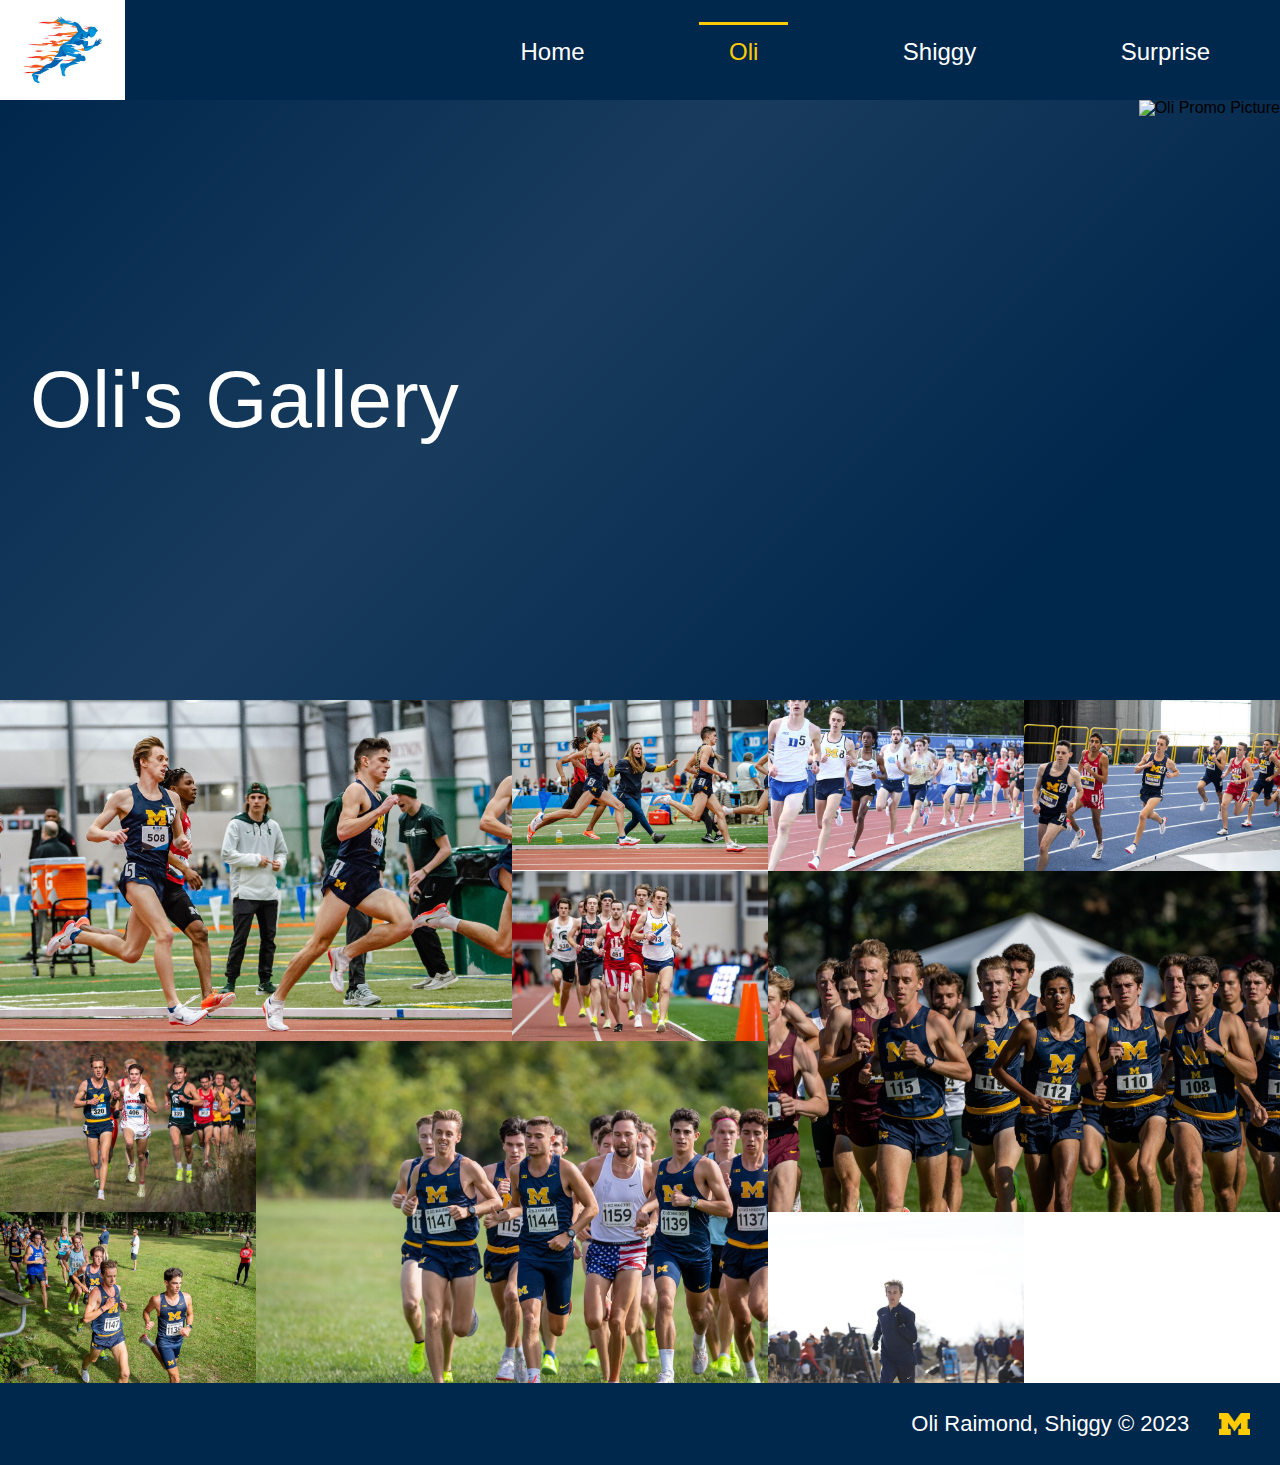
==== oli.html @ 6b5b0c2e "added oli's page, styled nav and footer" ====
<!DOCTYPE html>

<html lang="en">

<head>
    <meta charset="UTF-8">
    <meta name="viewport" content="width=device-width, initial-scale=1.0">
    <!-- Link to the favicon image -->
    <link rel="icon" href="images/favicon.ico">
    <!-- Link to the reset file -->
    <link rel="stylesheet" href="css/html5reset.css">
    <!-- Link to the stylesheet -->
    <link rel="stylesheet" href="css/style.css">
    <title>Oli's Gallery</title>
</head>


<body>
    <a class="skip" href="#skip">Skip to Main Content</a>
    <header>
        <nav>
            <img src="images/logo.jpeg" id="logo" alt="Logo" height="100px">
            <ul>
                <li><a href="index.html">Home</a></li>
                <li class="active"><a href="oli.html">Oli</a></li>
                <li><a href="#">Shiggy</a></li>
                <li><a href="track.html">Surprise</a></li>
            </ul>
        </nav>
    </header>


    <main>
        <div class="hero" id="oli-hero">
            <h1>Oli's Gallery</h1>
            <img class="promo-image" src="/images/oli/TFMW23_Promos_0285.jpg" alt="Oli Promo Picture">
        </div>
        <div class="oli-gallery" id="#skip">
            <img src="/images/oli/TFM22_BigTen_020__large.jpg" alt="">
            <img src="/images/oli/TFM22_BigTen_021__2_large.jpg" alt="">
            <img src="/images/oli/TFM22_DUKE_0034__large.jpg" alt="">
            <img src="/images/oli/TFM22_SimmonsHarvey_054__large.jpg" alt="">
            <img src=" /images/oli/TFW23_BigTenDay1_061__2_large.jpg" alt="">
            <img src="/images/oli/XCM22_b10Preview_07_large.jpg" alt="">
            <img src="/images/oli/XCM22_BIg10Championship_90_large.jpg" alt="">
            <img src="/images/oli/XCM22_MichOpen_008_large.jpg" alt="">
            <img src="/images/oli/XCM22_MichOpen_020_large.jpg" alt="">
            <img src="/images/oli/XCM22_NCAA__Original050__large.jpg" alt="">
            <img src="/images/hero.JPG" alt="">
        </div>
    </main>


    <footer>
        <p>Oli Raimond, Shiggy &copy; 2023</p>
        <img src="/images/Block_M-Hex.png" alt="Block M Michigan Logo">
    </footer>
</body>

</html>
---- css/style.css ----
header,
nav,
main,
footer,
ul {
	/* border: 3px solid red; */
}

body {
	font-family: 'Trebuchet MS', 'Lucida Sans Unicode', 'Lucida Grande', 'Lucida Sans', Arial, sans-serif;
}

.home-head,
.hero {
	height: 600px;
}


nav {
	display: flex;
	justify-content: space-between;
	align-items: center;
}

nav li {
	/* background-color: #ECFF4D; */
	padding: 15px 30px;
	margin: 0px 40px;
	/* border: 1px solid black; */
	display: inline-block;
	font-size: 24px;

}

nav {
	background-color: #00274c;
}

.home-head nav {
	background-color: transparent;
}

nav li a {
	color: white;
	text-decoration: none;
}

nav li a:hover {
	border-bottom: 3px solid #FFCB05;
}

.active {
	border-top: 3px solid #FFCB05;
}

.active a {
	color: #FFCB05;
}

footer {
	background-color: #00274c;
	padding: 30px;
	display: flex;
	justify-content: flex-end;
	gap: 30px;
}

footer p {
	color: white;
	font-size: 22px;
}

footer img {
	height: 22px;
}

#track-grid {
	display: grid;
	grid-template-columns: auto auto auto;
	background-image: url("../images/running-track-top-view-sport-stadium-vector-33171948.jpg");
	background-size: cover;
	height: calc(100vw * 0.69);


}

#track-grid a:not(:nth-child(5)):hover {
	background-color: rgba(255, 230, 0, 0.2);
}

.hero {
	background-color: #00274c;
	background: linear-gradient(135deg, rgba(0, 39, 76, 1) 0%, rgba(0, 39, 76, 0.9) 40%, rgba(0, 39, 76, 1) 80%);
	display: flex;
	flex-wrap: wrap;
	align-items: center;
	justify-content: space-between;
}

#hero {
	position: absolute;
	top: 0;
	left: 0;
	margin: 0;
	width: 100%;
	background: linear-gradient(rgba(0, 10, 72, 0.8), rgba(107, 110, 20, 0.8)), url("../images/hero.JPG");
	background-size: cover;
	background-position: center;
	z-index: -1;
}

h1 {
	margin-left: 30px;
	color: white;
	font-size: 80px;
}

.skip {
	background: white;
	left: 20px;
	padding: 6px;
	position: absolute;
	top: -40px;
	-webkit-transition: top 1s ease-out;
	transition: top 1s ease-out;
	z-index: 1;
}

.skip:focus {
	top: 20px;
	color: black;
	text-decoration-style: solid;
}

*:focus {
	border: 2px solid black;
}

.promo-image {
	height: 100%;
	float: right;
	display: none;
}

.oli-gallery {
	display: grid;
	grid-template-columns: 50% 50%;
}

.oli-gallery img {
	width: 100%;
}

.oli-gallery img:nth-child(3n) {
	grid-column: 1 / -1;
}

@media screen and (min-width: 950px) {
	.oli-gallery {
		grid-template-columns: 25% 25% 25% 25%;
	}

	.oli-gallery img:nth-child(3n) {
		grid-column: inherit;
	}

	.oli-gallery img:first-child,
	.oli-gallery img:nth-child(8) {
		grid-column: span 2;
		grid-row: span 2;
	}

	.oli-gallery img:last-child {
		display: none;
	}

	.promo-image {
		display: block;
	}
}

@media screen and (min-width: 1200px) {
	.oli-gallery {
		grid-template-columns: 20% 20% 20% 20% 20%;
	}

	.oli-gallery img:nth-child(6) {
		grid-column: span 2;
		grid-row: span 2;
	}

	.oli-gallery img:last-child {
		display: block;
	}
}
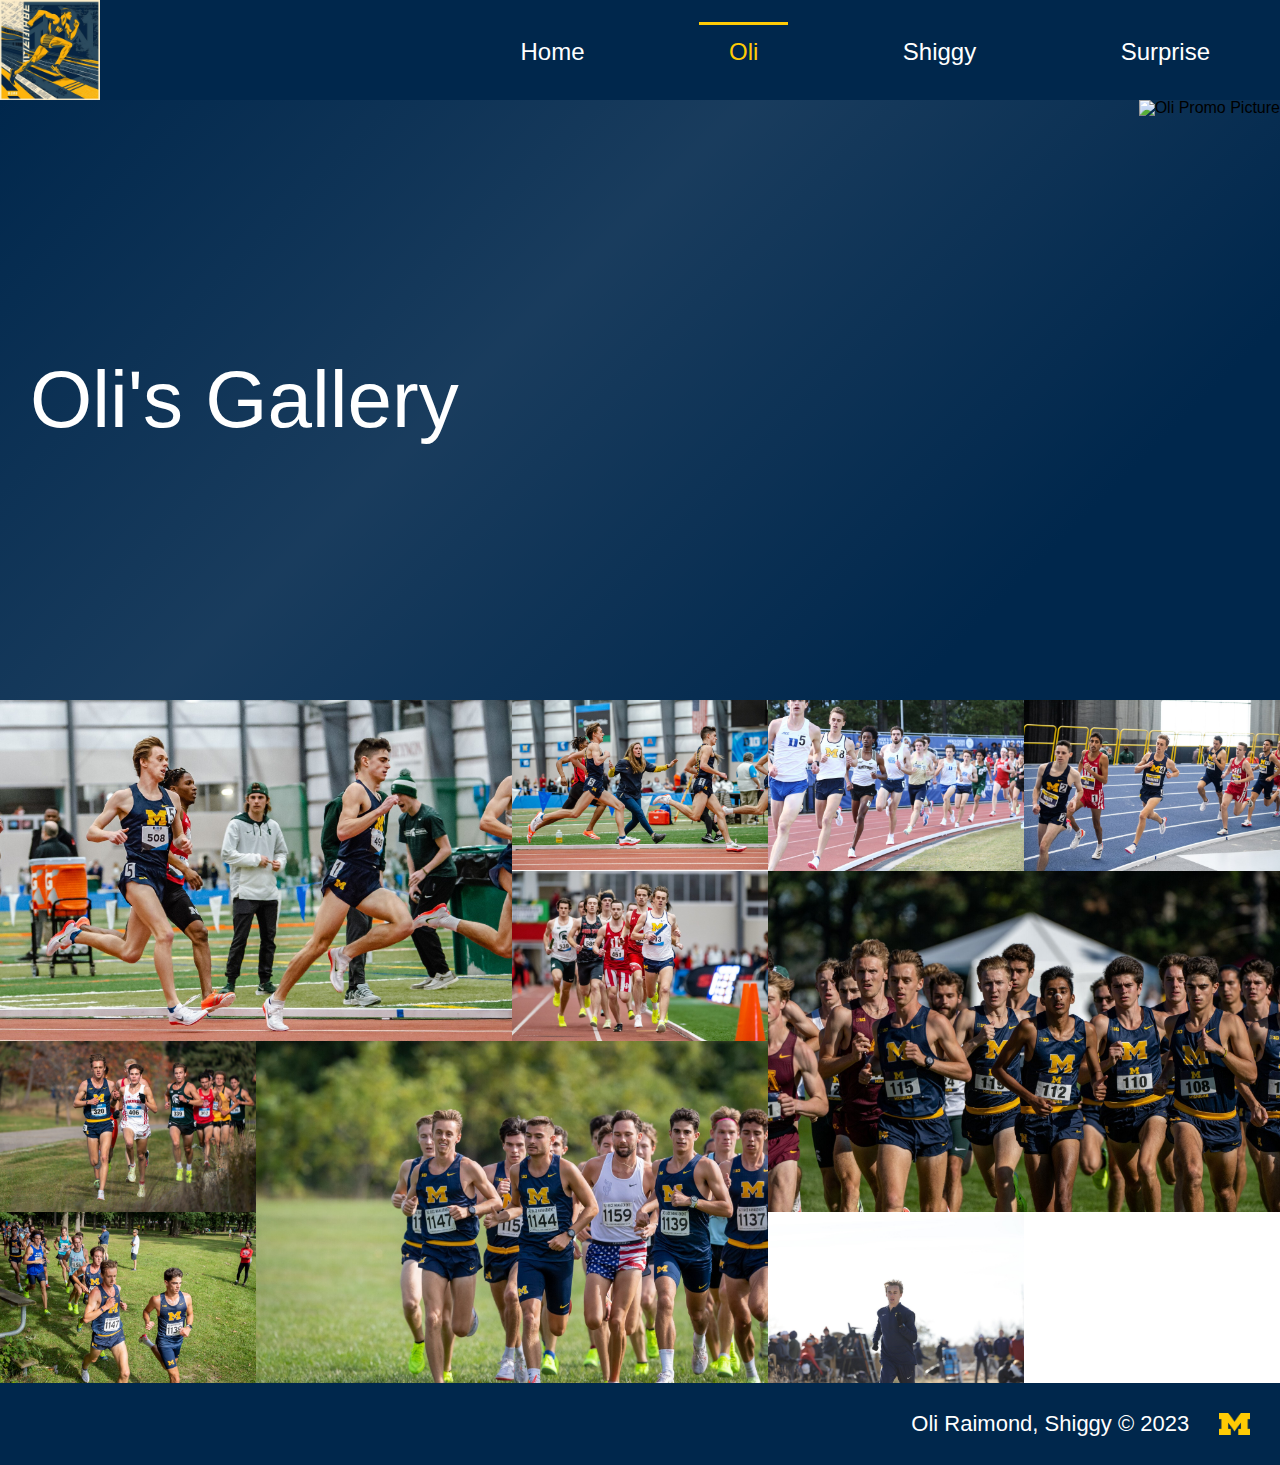
==== commit c5410014: "changed logo" ====
--- a/oli.html
+++ b/oli.html
@@ -19,7 +19,7 @@
     <a class="skip" href="#skip">Skip to Main Content</a>
     <header>
         <nav>
-            <img src="images/logo.jpeg" id="logo" alt="Logo" height="100px">
+            <img src="images/ai-image.png" id="logo" alt="Logo" height="100px">
             <ul>
                 <li><a href="index.html">Home</a></li>
                 <li class="active"><a href="oli.html">Oli</a></li>
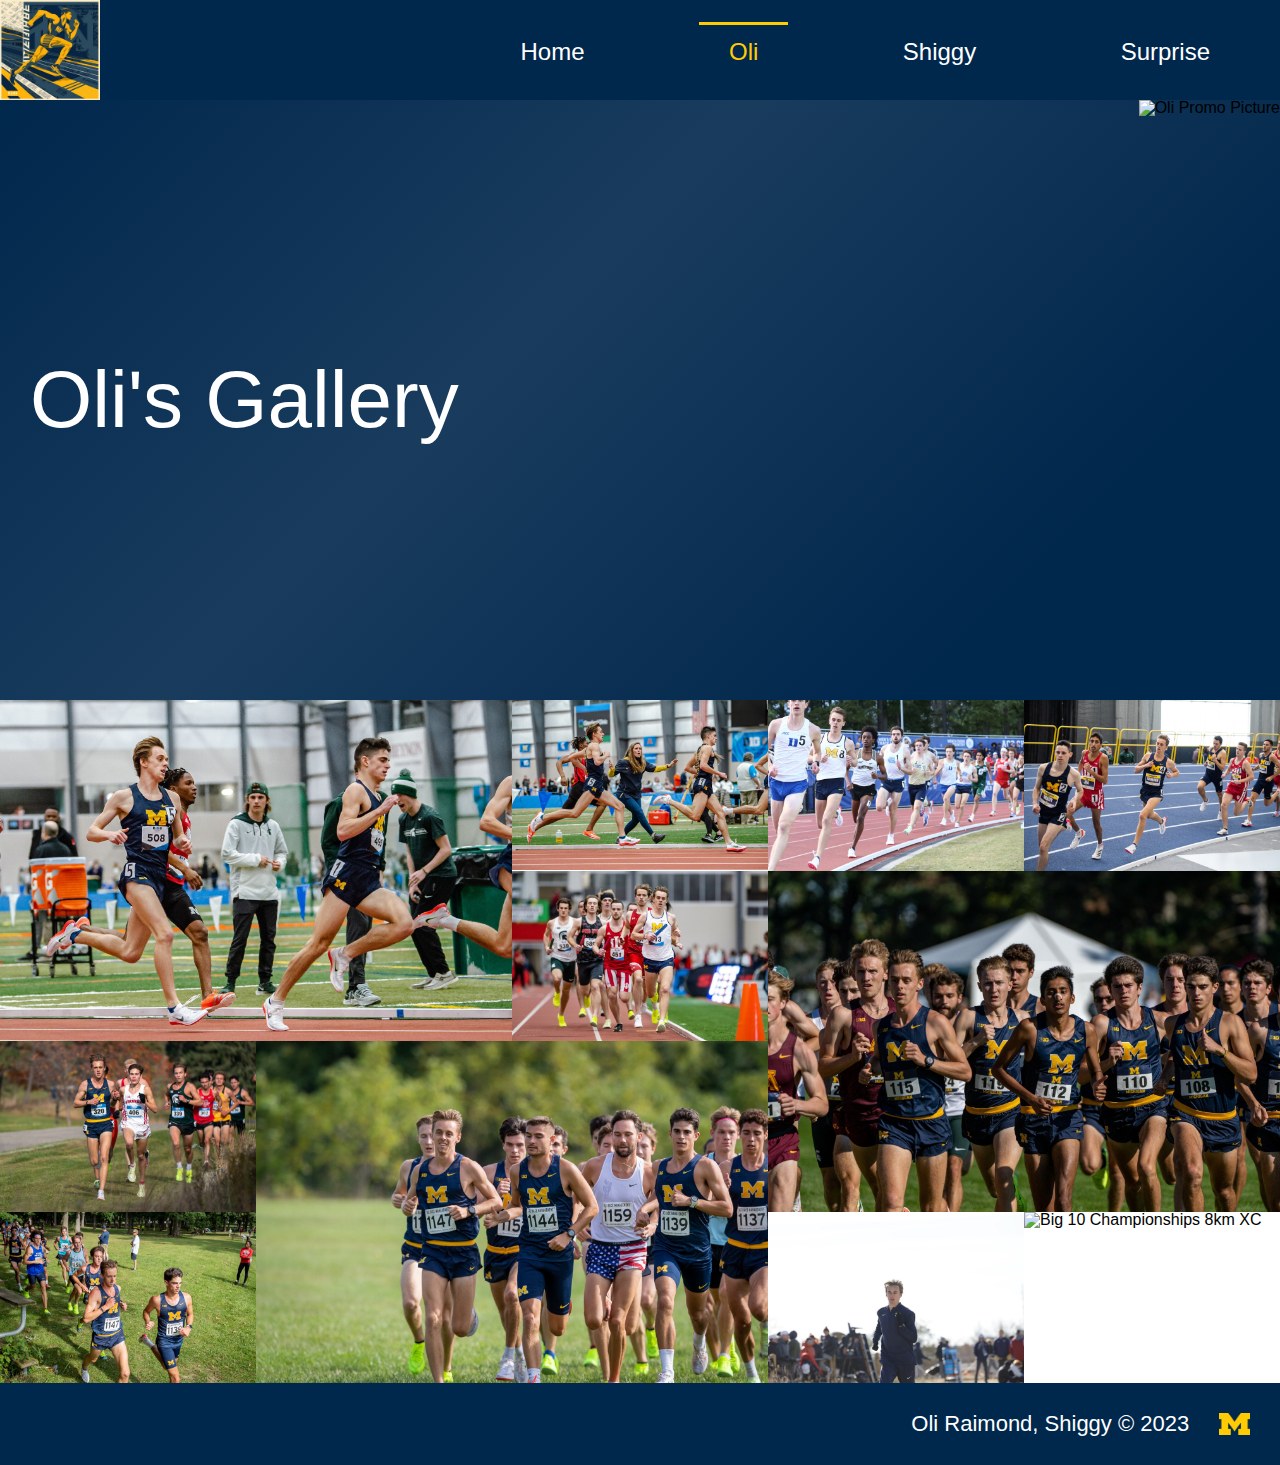
==== commit 61c0384c: "update image alt text" ====
--- a/oli.html
+++ b/oli.html
@@ -33,27 +33,27 @@
     <main>
         <div class="hero" id="oli-hero">
             <h1>Oli's Gallery</h1>
-            <img class="promo-image" src="/images/oli/TFMW23_Promos_0285.jpg" alt="Oli Promo Picture">
+            <img class="promo-image" src="images/oli/TFMW23_Promos_0285.jpg" alt="Oli Promo Picture">
         </div>
         <div class="oli-gallery" id="#skip">
-            <img src="/images/oli/TFM22_BigTen_020__large.jpg" alt="">
-            <img src="/images/oli/TFM22_BigTen_021__2_large.jpg" alt="">
-            <img src="/images/oli/TFM22_DUKE_0034__large.jpg" alt="">
-            <img src="/images/oli/TFM22_SimmonsHarvey_054__large.jpg" alt="">
-            <img src=" /images/oli/TFW23_BigTenDay1_061__2_large.jpg" alt="">
-            <img src="/images/oli/XCM22_b10Preview_07_large.jpg" alt="">
-            <img src="/images/oli/XCM22_BIg10Championship_90_large.jpg" alt="">
-            <img src="/images/oli/XCM22_MichOpen_008_large.jpg" alt="">
-            <img src="/images/oli/XCM22_MichOpen_020_large.jpg" alt="">
-            <img src="/images/oli/XCM22_NCAA__Original050__large.jpg" alt="">
-            <img src="/images/hero.JPG" alt="">
+            <img src="images/oli/TFM22_BigTen_020__large.jpg" alt="Big 10 1500m Final">
+            <img src="images/oli/TFM22_BigTen_021__2_large.jpg" alt="Big 10 1500m Final">
+            <img src="images/oli/TFM22_DUKE_0034__large.jpg" alt="Duke Invitational 1500m">
+            <img src="images/oli/TFM22_SimmonsHarvey_054__large.jpg" alt="Simmons Harvey Invitational Mile">
+            <img src="images/oli/TFW23_BigTenDay1_061__2_large.jpg" alt="Big 10 DMR">
+            <img src="images/oli/XCM22_b10Preview_07_large.jpg" alt="Big 10 Preview 6km XC">
+            <img src="images/oli/XCM22_BIg10Championship_90_large.jpg" alt="Big 10 Championships 8km XC">
+            <img src="images/oli/XCM22_MichOpen_008_large.jpg" alt="Michigan Open 5km">
+            <img src="images/oli/XCM22_MichOpen_020_large.jpg" alt="Michigan Open 5km">
+            <img src="images/oli/XCM22_NCAA__Original050__large.jpg" alt="NCAA Championships 10km XC Warmup">
+            <img src="images/hero.JPG" alt="Big 10 Championships 8km XC">
         </div>
     </main>
 
 
     <footer>
         <p>Oli Raimond, Shiggy &copy; 2023</p>
-        <img src="/images/Block_M-Hex.png" alt="Block M Michigan Logo">
+        <img src="images/Block_M-Hex.png" alt="Block M Michigan Logo">
     </footer>
 </body>
 
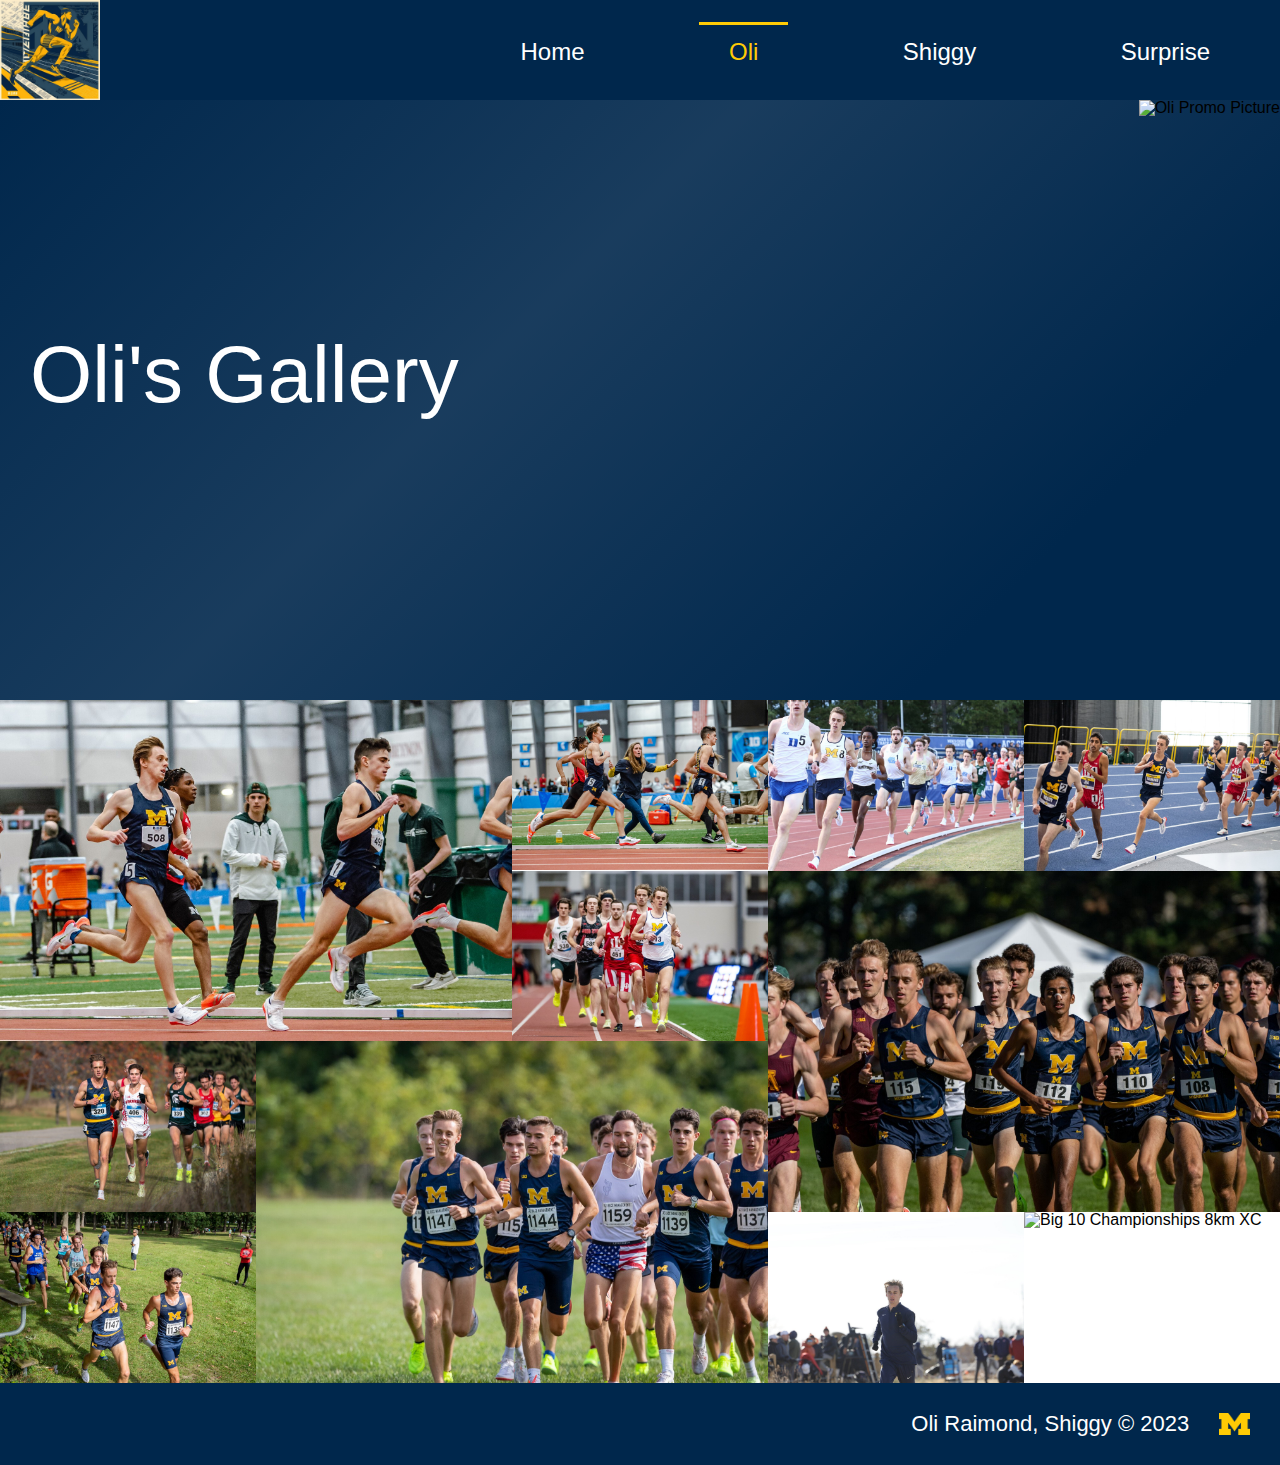
==== commit 300cebbd: "added final stuff from oli" ====
--- a/oli.html
+++ b/oli.html
@@ -16,14 +16,14 @@
 
 
 <body>
-    <a class="skip" href="#skip">Skip to Main Content</a>
     <header>
+        <a class="skip" href="#skip">Skip to Main Content</a>
         <nav>
             <img src="images/ai-image.png" id="logo" alt="Logo" height="100px">
             <ul>
                 <li><a href="index.html">Home</a></li>
                 <li class="active"><a href="oli.html">Oli</a></li>
-                <li><a href="#">Shiggy</a></li>
+                <li><a href="thomas.html">Shiggy</a></li>
                 <li><a href="track.html">Surprise</a></li>
             </ul>
         </nav>
@@ -33,19 +33,19 @@
     <main>
         <div class="hero" id="oli-hero">
             <h1>Oli's Gallery</h1>
-            <img class="promo-image" src="images/oli/TFMW23_Promos_0285.jpg" alt="Oli Promo Picture">
+            <img class="promo-image" src="images/oli/oli_promo_white.jpg" alt="Oli Promo Picture">
         </div>
-        <div class="oli-gallery" id="#skip">
-            <img src="images/oli/TFM22_BigTen_020__large.jpg" alt="Big 10 1500m Final">
-            <img src="images/oli/TFM22_BigTen_021__2_large.jpg" alt="Big 10 1500m Final">
-            <img src="images/oli/TFM22_DUKE_0034__large.jpg" alt="Duke Invitational 1500m">
-            <img src="images/oli/TFM22_SimmonsHarvey_054__large.jpg" alt="Simmons Harvey Invitational Mile">
-            <img src="images/oli/TFW23_BigTenDay1_061__2_large.jpg" alt="Big 10 DMR">
-            <img src="images/oli/XCM22_b10Preview_07_large.jpg" alt="Big 10 Preview 6km XC">
-            <img src="images/oli/XCM22_BIg10Championship_90_large.jpg" alt="Big 10 Championships 8km XC">
-            <img src="images/oli/XCM22_MichOpen_008_large.jpg" alt="Michigan Open 5km">
-            <img src="images/oli/XCM22_MichOpen_020_large.jpg" alt="Michigan Open 5km">
-            <img src="images/oli/XCM22_NCAA__Original050__large.jpg" alt="NCAA Championships 10km XC Warmup">
+        <div class="oli-gallery" id="skip">
+            <img src="images/oli/oli1.jpg" alt="Big 10 1500m Final">
+            <img src="images/oli/oli2.jpg" alt="Big 10 1500m Final">
+            <img src="images/oli/oli3.jpg" alt="Duke Invitational 1500m">
+            <img src="images/oli/oli4.jpg" alt="Simmons Harvey Invitational Mile">
+            <img src="images/oli/oli5.jpg" alt="Big 10 DMR">
+            <img src="images/oli/oli6.jpg" alt="Big 10 Preview 6km XC">
+            <img src="images/oli/oli7.jpg" alt="Big 10 Championships 8km XC">
+            <img src="images/oli/oli8.jpg" alt="Michigan Open 5km">
+            <img src="images/oli/oli9.jpg" alt="Michigan Open 5km">
+            <img src="images/oli/oli10.jpg" alt="NCAA Championships 10km XC Warmup">
             <img src="images/hero.JPG" alt="Big 10 Championships 8km XC">
         </div>
     </main>
--- a/css/style.css
+++ b/css/style.css
@@ -11,15 +11,21 @@
 }
 
 .home-head,
-.hero {
-	height: 600px;
+#hero {
+	height: 100vh;
 }
 
 
 nav {
 	display: flex;
-	justify-content: space-between;
+	flex-wrap: wrap;
+	justify-content: center;
 	align-items: center;
+	row-gap: 20px;
+}
+
+nav ul {
+	text-align: center;
 }
 
 nav li {
@@ -74,17 +80,17 @@
 	height: 22px;
 }
 
-#track-grid {
+.track-grid {
 	display: grid;
 	grid-template-columns: auto auto auto;
-	background-image: url("../images/running-track-top-view-sport-stadium-vector-33171948.jpg");
+	background-image: url("../images/running-track.jpg");
 	background-size: cover;
 	height: calc(100vw * 0.69);
 
 
 }
 
-#track-grid a:not(:nth-child(5)):hover {
+.track-grid a:not(:nth-child(5)):hover {
 	background-color: rgba(255, 230, 0, 0.2);
 }
 
@@ -95,6 +101,7 @@
 	flex-wrap: wrap;
 	align-items: center;
 	justify-content: space-between;
+	height: 600px;
 }
 
 #hero {
@@ -107,12 +114,14 @@
 	background-size: cover;
 	background-position: center;
 	z-index: -1;
+	align-content: flex-end;
 }
 
 h1 {
 	margin-left: 30px;
 	color: white;
-	font-size: 80px;
+	font-size: 60px;
+	margin-bottom: 50px;
 }
 
 .skip {
@@ -142,20 +151,94 @@
 	display: none;
 }
 
-.oli-gallery {
+.oli-gallery img,
+.thomas-gallery img {
+	width: 100%;
+}
+
+.oli-gallery,
+.thomas-gallery {
 	display: grid;
 	grid-template-columns: 50% 50%;
 }
 
-.oli-gallery img {
-	width: 100%;
-}
-
 .oli-gallery img:nth-child(3n) {
 	grid-column: 1 / -1;
 }
 
+.thomas-gallery img:first-child {
+	grid-row: span 2;
+}
+
+.thomas-gallery img:nth-child(4) {
+	grid-area: 3 / 2;
+	grid-row: span 2;
+}
+
+.thomas-gallery img:nth-child(6) {
+	grid-row: span 2;
+}
+
+.thomas-gallery img:nth-child(9) {
+	grid-area: 3 / 1;
+}
+
+.thomas-gallery img:last-child {
+	display: none;
+}
+
+h2 {
+	font-size: 48px;
+	text-align: center;
+}
+
+.container {
+	padding: 20px;
+}
+
+.two-options {
+	display: flex;
+	justify-content: space-around;
+}
+
+.two-options a {
+	width: 45%;
+	border: solid 4px #FFFFFF;
+}
+
+.two-options a:hover {
+	border-color: #FFCB05;
+}
+
+.two-options img {
+	width: 100%;
+}
+
 @media screen and (min-width: 950px) {
+	.container {
+		padding: 50px;
+	}
+
+	h1 {
+		font-size: 80px;
+	}
+
+	.two-options a {
+		width: 35%;
+	}
+
+	#hero {
+		align-content: inherit;
+	}
+
+	nav {
+		justify-content: space-between;
+	}
+
+	.promo-image {
+		display: block;
+	}
+
 	.oli-gallery {
 		grid-template-columns: 25% 25% 25% 25%;
 	}
@@ -174,8 +257,22 @@
 		display: none;
 	}
 
-	.promo-image {
-		display: block;
+	.thomas-gallery {
+		display: grid;
+		grid-template-columns: 1fr 1fr 1fr;
+	}
+
+	.thomas-gallery img:nth-child(6) {
+		grid-area: 3 / 3;
+		grid-row: span 2;
+	}
+
+	.thomas-gallery img:nth-child(7) {
+		grid-area: 3 / 1;
+	}
+
+	.thomas-gallery img:nth-child(9) {
+		grid-area: auto;
 	}
 }
 
@@ -189,7 +286,21 @@
 		grid-row: span 2;
 	}
 
-	.oli-gallery img:last-child {
+	.oli-gallery img:last-child,
+	.thomas-gallery img:last-child {
 		display: block;
 	}
+
+	.thomas-gallery {
+		grid-template-columns: 1fr 1fr 1fr 1fr;
+	}
+
+	.thomas-gallery img:nth-child(3) {
+		grid-row: span 2;
+		grid-column: span 2;
+	}
+
+	.thomas-gallery img:nth-child(7) {
+		grid-area: auto;
+	}
 }